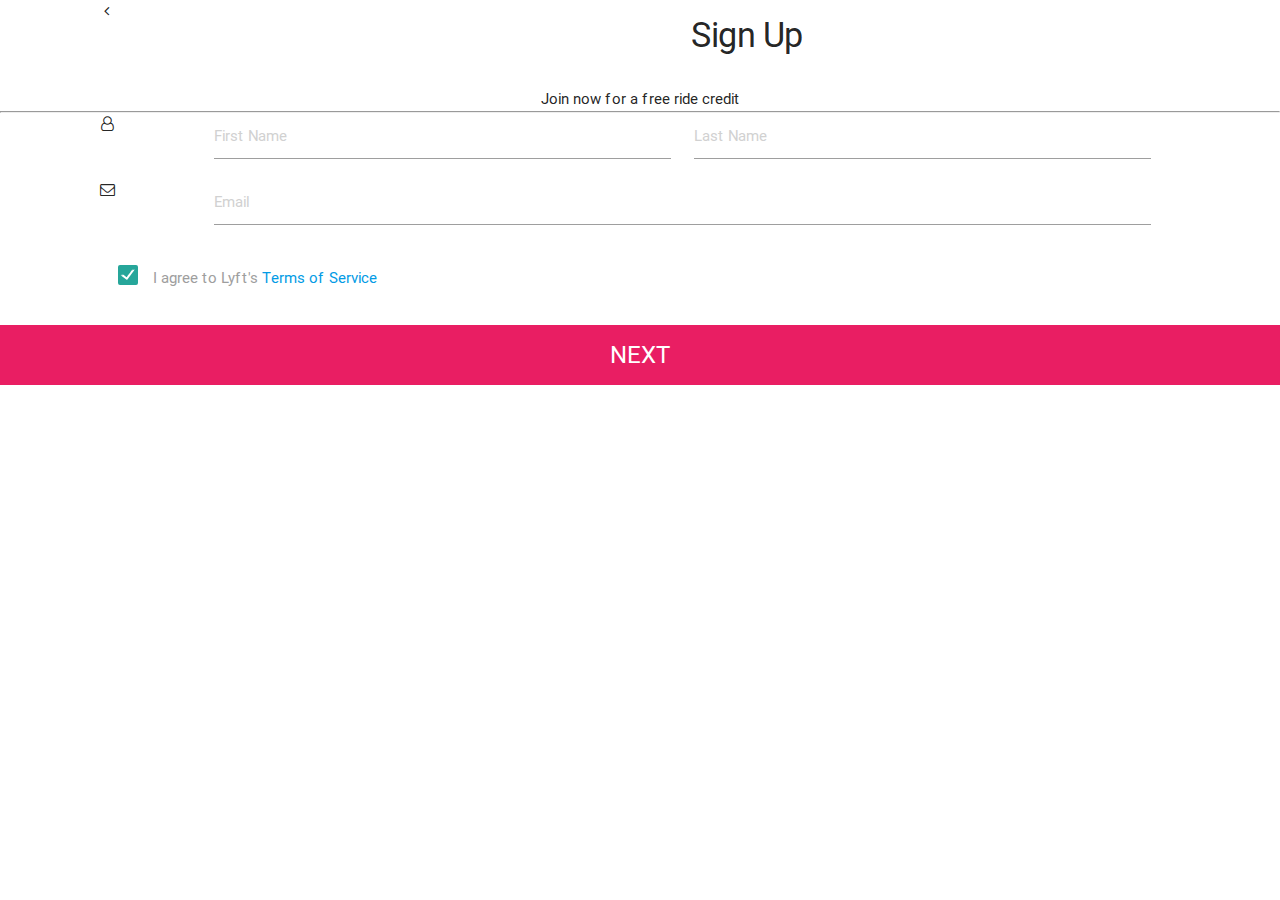
==== regristro.html @ 374b4038 "agregando ubicacion" ====
<!DOCTYPE html>
<html lang="es">
	<head>
		<title>Lyft/regristro</title>
		<link rel="stylesheet" href="css/font-awesome.min.css">
		<link href="http://fonts.googleapis.com/icon?family=Material+Icons" rel="stylesheet">
		<link type="text/css" rel="stylesheet" href="css/materialize.css"  media="screen,projection"/>
		<link rel="stylesheet" type="text/css" href="css/regristro.css">
		<meta name="viewport" content="width=device-width, initial-scale=1.0"/>
		<meta charset="UTF-8">
	</head>
	<body>
		<div class="center-align">
			<div class="encabezado-wrapper">
				<div class="row">
					<div class="col s2">
						<i class="fa fa-angle-left" aria-hidden="true"></i>
					</div>
					<div class="col s10">
						<h4>Sign Up</h4>
					</div>
				</div>
				<span>Join now for a free ride credit</span>
			</div>
			<hr>
			<div class="regristro">
				<div class="row ingresarUsuario">
					<div class="col s11">
						<div class="col s2">
							<i class="fa fa-user-o" aria-hidden="true"></i>
						</div>
						<div class="col s5">
							<input type="text" placeholder="First Name" id="nombre">
						</div>
						<div class="col s5">
							<input type="text" placeholder="Last Name" id="apellido">
						</div>
					</div>
					<div class="col s11">
						<div class="col s2">
							<i class="fa fa-envelope-o" aria-hidden="true"></i>
						</div>
						<div class="col s10">
							<input type="text" placeholder="Email" id="correo">
						</div>
					</div>
				</div>
				<div class="terminosYcondiciones">
					<div class="row">
						<div class="col s10 offset-s1">
							<form>
								<p>
		      				<input type="checkbox" class="filled-in" id="filled-in-box" checked="checked" />
		      				<label for="filled-in-box">I agree to Lyft's <a href="#">Terms of Service</a></label>
		    				</p>
							</form>
						</div>
					</div>
				</div>
			<div class="siguiente">
				<a href="ubicacion.html"><button class="pink">NEXT</button></a>
			</div>
		</div>
		<script type="text/javascript" src="https://ajax.googleapis.com/ajax/libs/jquery/1.12.4/jquery.min.js"></script>
		<script type="text/javascript" src="js/jquery.validate.js" ></script>
		<script type="text/javascript" src="js/materialize.js"></script>
		<script type="text/javascript" src="js/main.js"></script>
	</body>
</html>
---- css/regristro.css ----
*{
	padding:0px;
	margin:0px;
	box-sizing: border-box;
}

button{
	width: 100%;
	margin: 1rem auto;
	padding: .8rem;
  font-size: 1.6rem;
  color: #fff;
  border:none; 
  cursor: pointer;
}
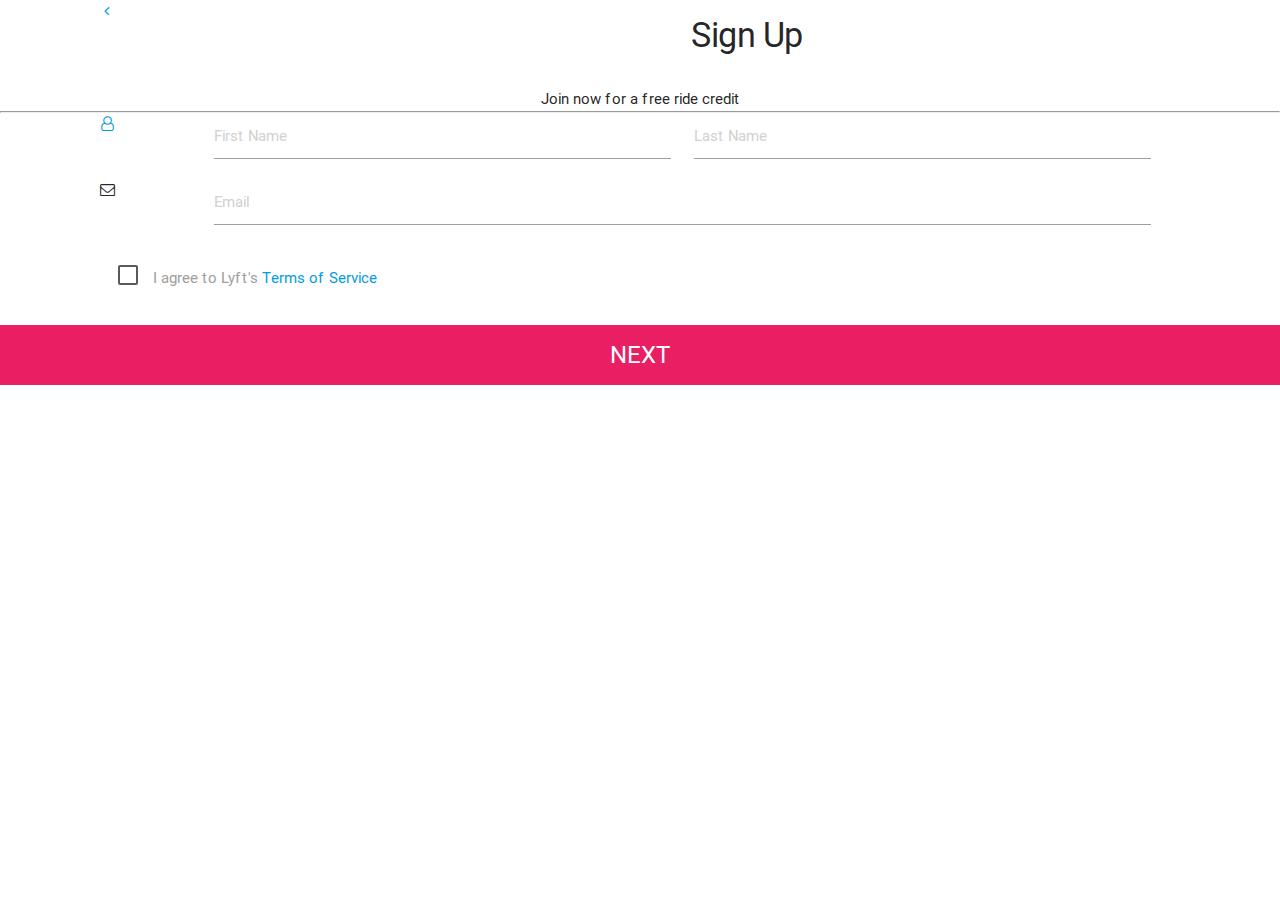
==== commit 43bc194b: "agregando cambios" ====
--- a/regristro.html
+++ b/regristro.html
@@ -14,7 +14,7 @@
 			<div class="encabezado-wrapper">
 				<div class="row">
 					<div class="col s2">
-						<i class="fa fa-angle-left" aria-hidden="true"></i>
+						<a href="verificacion.html"><i class="fa fa-angle-left" aria-hidden="true"></i></a>
 					</div>
 					<div class="col s10">
 						<h4>Sign Up</h4>
@@ -25,32 +25,34 @@
 			<hr>
 			<div class="regristro">
 				<div class="row ingresarUsuario">
-					<div class="col s11">
-						<div class="col s2">
-							<i class="fa fa-user-o" aria-hidden="true"></i>
+					<form>
+						<div class="col s11">
+							<div class="col s2">
+								<a href="verificacion.html"><i class="fa fa-user-o" aria-hidden="true"></i></a>
+							</div>
+							<div class="col s5">
+								<input type="text" placeholder="First Name" id="nombre" required="true">
+							</div>
+							<div class="col s5">
+								<input type="text" placeholder="Last Name" id="apellido" required="true">
+							</div>
 						</div>
-						<div class="col s5">
-							<input type="text" placeholder="First Name" id="nombre">
+						<div class="col s11">
+							<div class="col s2">
+								<i class="fa fa-envelope-o" aria-hidden="true"></i>
+							</div>
+							<div class="col s10">
+								<input type="email" placeholder="Email" id="correo" required="true">
+							</div>
 						</div>
-						<div class="col s5">
-							<input type="text" placeholder="Last Name" id="apellido">
-						</div>
-					</div>
-					<div class="col s11">
-						<div class="col s2">
-							<i class="fa fa-envelope-o" aria-hidden="true"></i>
-						</div>
-						<div class="col s10">
-							<input type="text" placeholder="Email" id="correo">
-						</div>
-					</div>
+					</form>
 				</div>
 				<div class="terminosYcondiciones">
 					<div class="row">
 						<div class="col s10 offset-s1">
 							<form>
 								<p>
-		      				<input type="checkbox" class="filled-in" id="filled-in-box" checked="checked" />
+		      				<input type="checkbox" class="filled-in" id="filled-in-box" />
 		      				<label for="filled-in-box">I agree to Lyft's <a href="#">Terms of Service</a></label>
 		    				</p>
 							</form>
@@ -58,7 +60,7 @@
 					</div>
 				</div>
 			<div class="siguiente">
-				<a href="ubicacion.html"><button class="pink">NEXT</button></a>
+				<a href="ubicacion.html"><button id="next-regristro" class="pink">NEXT</button></a>
 			</div>
 		</div>
 		<script type="text/javascript" src="https://ajax.googleapis.com/ajax/libs/jquery/1.12.4/jquery.min.js"></script>
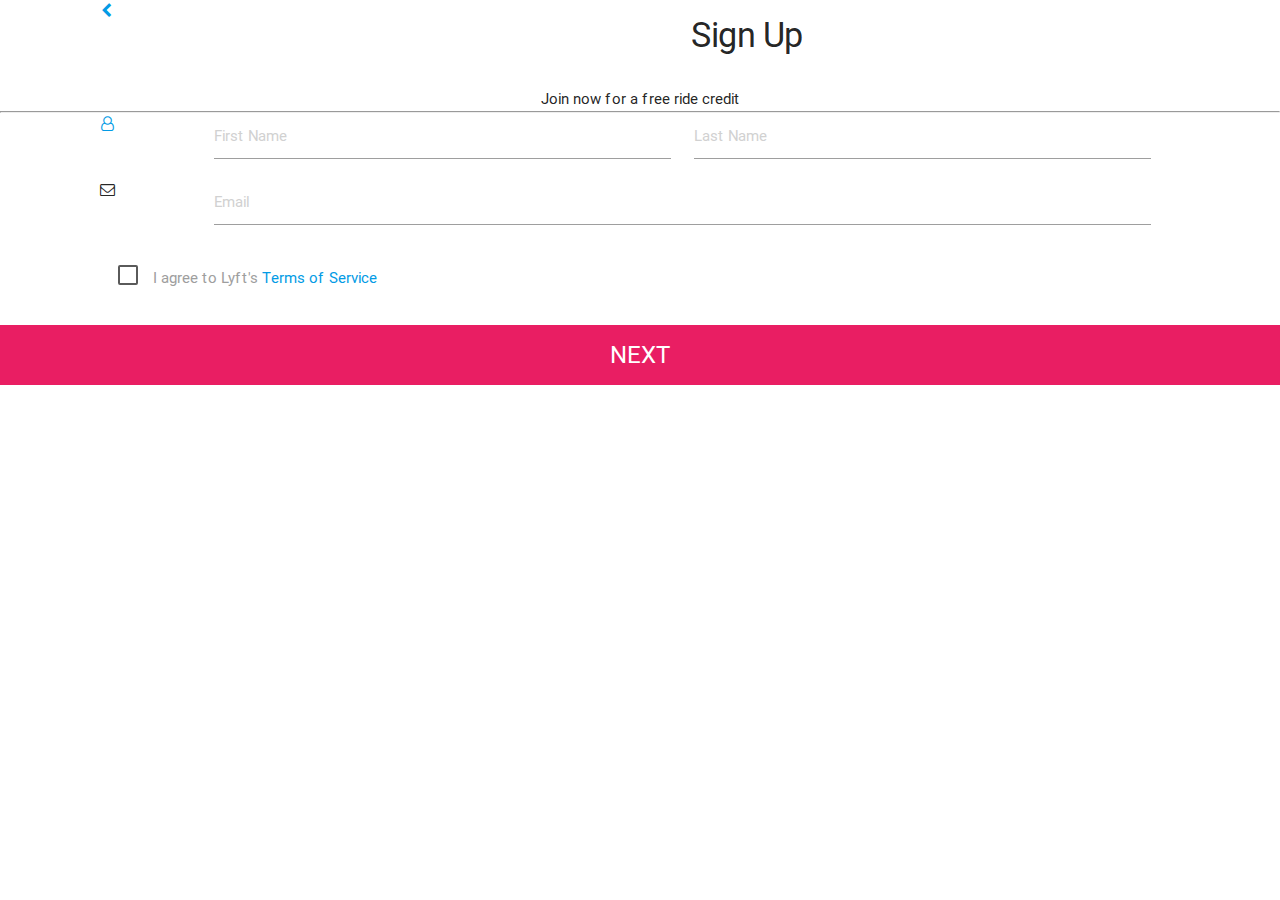
==== commit 3253c72d: "agregando archivos" ====
--- a/regristro.html
+++ b/regristro.html
@@ -14,7 +14,7 @@
 			<div class="encabezado-wrapper">
 				<div class="row">
 					<div class="col s2">
-						<a href="verificacion.html"><i class="fa fa-angle-left" aria-hidden="true"></i></a>
+						<a href="verificacion.html"><i class="fa fa-chevron-left" aria-hidden="true"></i></a>
 					</div>
 					<div class="col s10">
 						<h4>Sign Up</h4>
